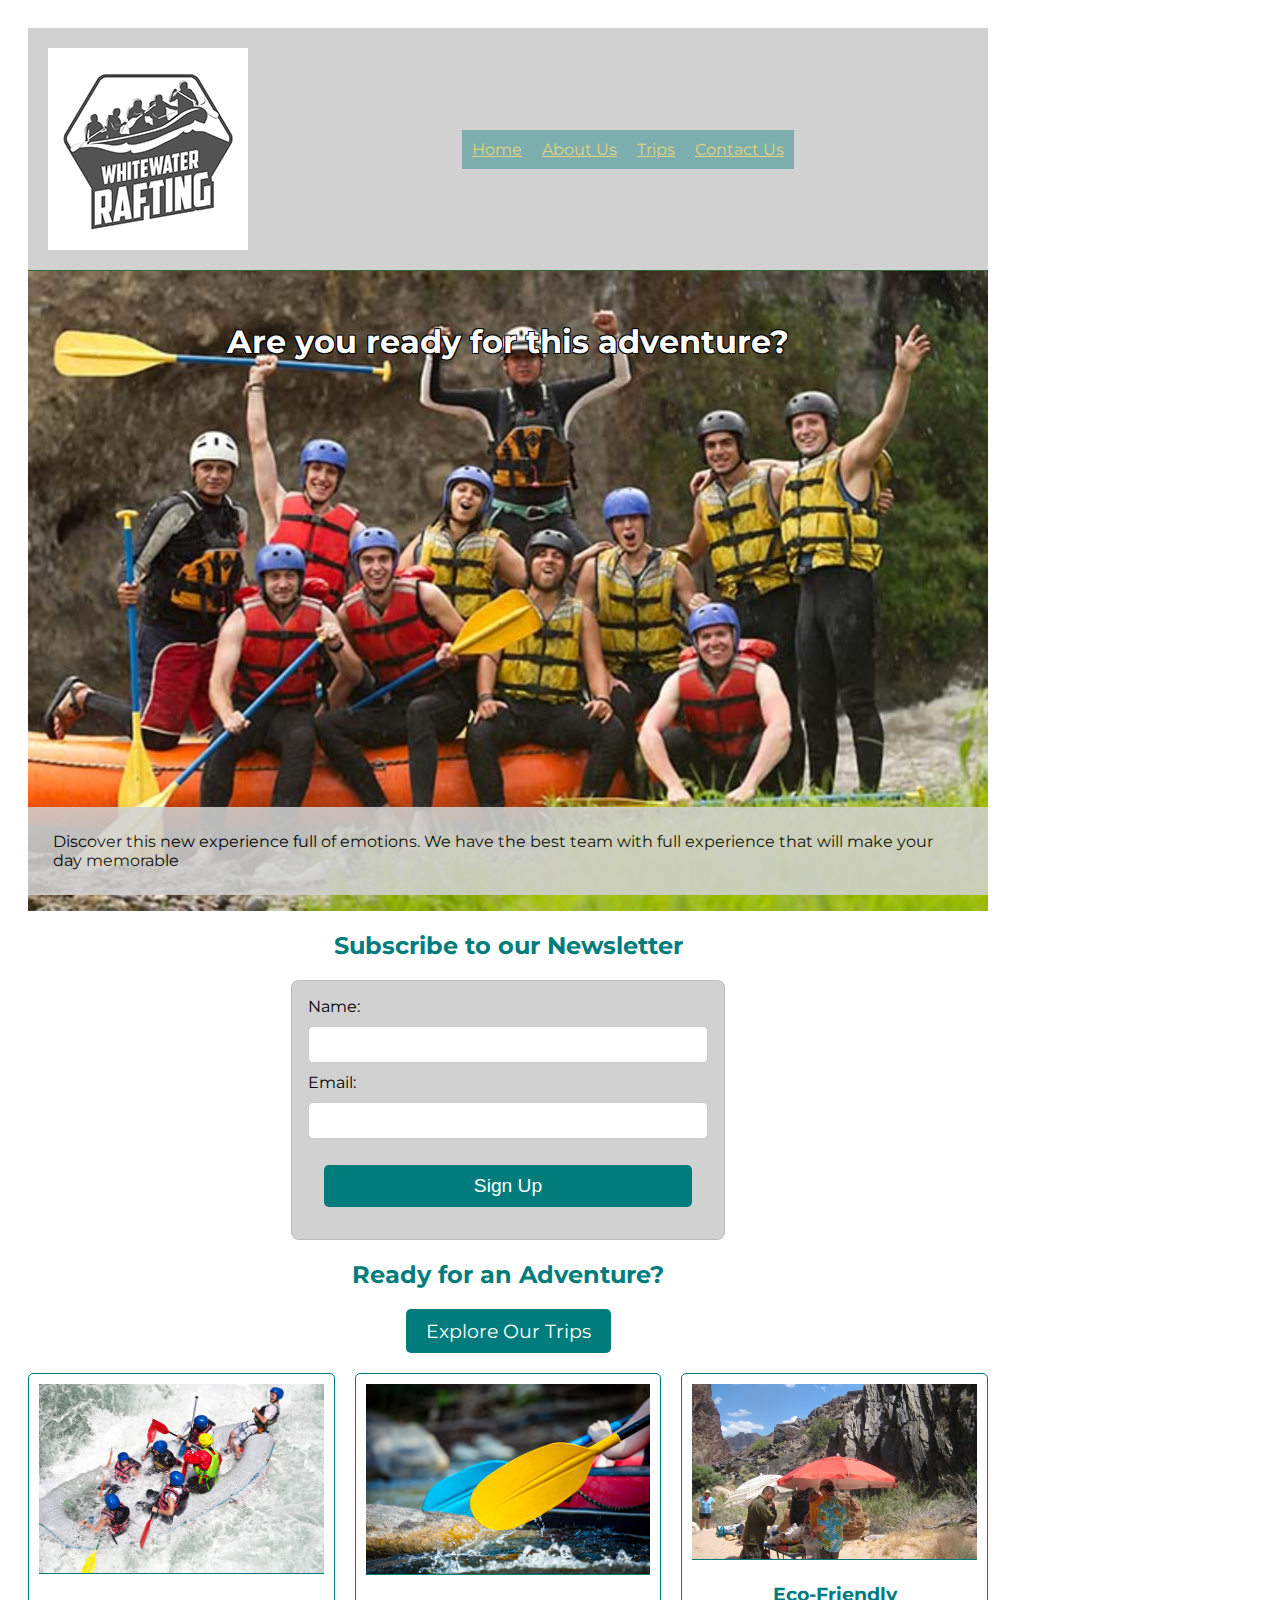
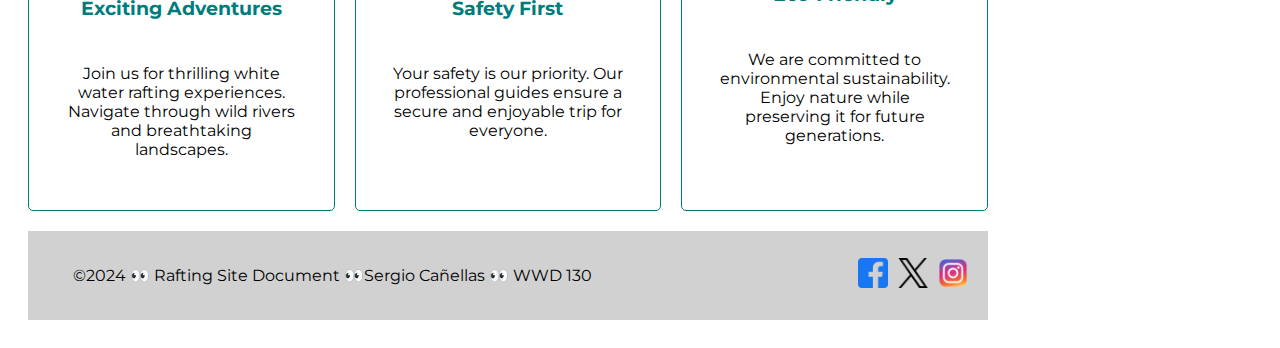
==== wwr/index.html @ 9ff25d5b "w 06 added" ====
<!DOCTYPE html>
<html lang="en">
<head>
    <meta charset="UTF-8">
    <meta name="viewport" content="width=device-width, initial-scale=1.0">
    <title>Rafting Site Plan Home | Sergio Cañellas</title>
    <meta name="description" content="This home page about Rafting Site White Water River">
    <meta name="author" content="Sergio Cañellas">
    <link rel="stylesheet" href="styles/rafting.css">
</head>
<body>
    <header>
        <img src="images/logo.png" alt="Rafting site logo">
        <nav>
            <ul class="navigation">
                <li><a href="index.html"> Home </a></li>
                <li><a href="about.html"> About Us </a></li>
                <li><a href="trips.html"> Trips </a></li>
                <li><a href="contact.html"> Contact Us </a></li>
            </ul>
        </nav>
    </header>
    <main>
        <div class="home">
            <img src="images/history_1.jpg" alt="History">
            <h1>Are you ready for this adventure?</h1>
            <article>
                <p>Discover this new experience full of emotions. We have the best team with full experience that will make your day memorable</p>
            </article>
        </div>
        
        <!-- Newsletter Signup Form -->
        <section class="newsletter">
            <h2>Subscribe to our Newsletter</h2>
            <form>
                <label for="name">Name:</label>
                <input type="text" id="name" name="name" required>
                <label for="email">Email:</label>
                <input type="email" id="email" name="email" required>
                <button type="submit">Sign Up</button>
            </form>
        </section>

        <!-- Call to Action -->
        <section class="cta">
            <h2>Ready for an Adventure?</h2>
            <a href="trips.html" class="btn">Explore Our Trips</a>
        </section>

        <!-- Grid Layout Section -->
        <section class="info-grid">
            <div class="grid-item">
                <img src="images/adventure_2.jpg" alt="Exciting Adventures">
                <h3>Exciting Adventures</h3>
                <p>Join us for thrilling white water rafting experiences. Navigate through wild rivers and breathtaking landscapes.</p>
            </div>
            <div class="grid-item">
                <img src="images/adventure_1.jpg" alt="Safety First">
                <h3>Safety First</h3>
                <p>Your safety is our priority. Our professional guides ensure a secure and enjoyable trip for everyone.</p>
            </div>
            <div class="grid-item">
                <img src="images/employee2.jpg" alt="Eco-Friendly">
                <h3>Eco-Friendly</h3>
                <p>We are committed to environmental sustainability. Enjoy nature while preserving it for future generations.</p>
            </div>
        </section>
    </main>
    <footer>
        <p>&#169;2024 👀 Rafting Site Document 👀Sergio Cañellas 👀 WWD 130</p>
        <nav class="sociallinks">
            <a href="https://www.facebook.com/"><img src="images/facebook.webp" alt="Facebook"></a>
            <a href="https://twitter.com/"><img src="images/X_twitter.webp" alt="X"></a>
            <a href="https://www.instagram.com/"><img src="images/instagram.webp" alt="Instagram"></a>
        </nav>
    </footer>
</body>
</html>
---- wwr/styles/rafting.css ----
@import url('https://fonts.googleapis.com/css2?family=Montserrat:ital,wght@0,100..900;1,100..900&family=Roboto:ital,wght@0,100;0,300;0,400;0,500;0,700;0,900;1,100;1,300;1,400;1,500;1,700;1,900&display=swap');

:root{
    --primary-color: #007c7c; /*007c7c-336633-d1d1d1-ffd700-c8c8d0*/
    --secondary-color:#336633;
    --accent1-color: #d1d1d1;
    --accent2-color: #ffd700;
    --heading-font: 'Rototo' sans-serif;
    --paragraph-font: 'Montserrat', sans-serif;    
    /*opcion 2: cbe1ed-1f7a38-bbbbbb-ff7f00-d56062*/
    --nav-background-color:#cbe1ed;
    --nav-link-color: #1f7a38;
    --nav-hover-link-color: #bbbbbb;
    --nav-hover-background-color: #d56062;
}

body {
    font-family: var(--paragraph-font);
    max-width: 960px;
    padding: 20px;
}

h1, h2, h3, h4, h5, h6 {
    font-family: var(--heading-font); 
    color: var(--primary-color)
  }

header{
    padding: 20px;
    background-color: var(--accent1-color);
    display: grid;
    grid-template-columns: auto 1fr;
    align-items: center;
	border-bottom: 1px solid var(--secondary-color);
	max-width: 1000px;
  }
header img{
    max-width: 1000px;
}
nav{
    text-align: right;
    display: flex;
    justify-content: center;
}
.navigation{
    display: flex;
	list-style: none;
}
.navigation a{
    padding: 10px;
    background-color: var(--primary-color);
    opacity: 0.40;
    color: var(--accent2-color);
    display: block;
}
.navigation a:hover {
	color: var(--nav-background-color);
	font-weight: 700;
	text-decoration: underline;
}
p{
    padding: 25px;
  }

.history-section {
    padding: 20px;
    text-align: center;
    background-color: var(--accent1-color); 
}

.history-content {
    display: grid;
    grid-template-columns: auto auto auto;
    gap: 20px;
    align-items: center;
    border: #007c7c;
}
.history-content img {
    max-width: 100%;
    height: auto;
    border: #007c7c;
}
.history-text {
    text-align: justify;
    margin: 0 10px;
}
.hero{
    position: relative;
}   
.hero img{
    display: block;
    width: 100%;
    height: auto;
}
.hero h1{
    position: absolute;
    top: 20px;
    right: 400px ;
}
.hero article{
    position: absolute;
    bottom: 300px;
    opacity: 0.87;
}
.hero article img{
    float: right;
    margin-left: 10px;
    margin-top: 30px;
    width: 200px;
}
.hero article p{
    padding: 25px;
    background-color: var(--accent1-color);
}
.adventures-section {
    padding: 20px;
    background-color: var(--accent1-color); 
    text-align: center;
}  
.adventures-grid {
    display: grid;
    grid-template-columns: repeat(5, auto); 
    gap: 10px;
    align-items: center;
}
figure {
    margin: 0;
    text-align: center;
}
figure img {
    width: 100%;
    height: auto;
    display: block;
}
figcaption {
    margin-top: 5px;
    font-style: italic;
    color: #555;
}
footer {
    display: flex;
    justify-content: space-between;
    align-items: center;
    padding: 10px 20px;
    background-color: var(--accent1-color); 
}
footer p {
    margin: 0;
}

button {
    margin: 1rem;
    background-color: var(--primary-color);
    color: #fff;
    border: none;
    border-radius: .5rem;
    padding: .75rem;
    font-size: 1.2rem;
    align-items: center;
}

form {
    width: 650px;
    margin: 5px;
    padding: 1rem;
    border: 1px solid rgba(0, 0, 0, 0.1);
    border-radius: 0.5rem;
    background-color: var(--accent1-color);
    display: grid;
}

fieldset {
    display: grid;
    grid-gap: .5rem;
    margin: 1rem;
    border: 1px solid rgba(0, 0, 0, 0.2);
    padding: 1rem;  
}

button:hover{
    background-color: var(--nav-hover-background-color);
}

.sociallinks {
    display: flex;
    gap: 10px; /* Espacio entre los iconos */
}
.sociallinks a {
    display: inline-block;
}
.sociallinks img {
    width: 30px; 
    height: auto;
}

.contact {
    padding: 5px;
}

.map {
    border: 0;
}

.form-contact {
    padding: 5px;
    display: grid;
    align-items: start;
}

.container-info {
    display: flex;
    justify-content: space-between;
    align-items: flex-start;
    margin: 20px    ;
    margin-bottom: 50px;
    gap: 20px;
}
.contact-info {
    flex: 2;
    margin-right: 20px;
}
.contact {
    margin: 10px 0;
}

.map iframe {
    width: 100%;
    max-width: 450px;
    height: 250px;
}

.image-container {
    flex: 1;
    display: flex;
    flex-direction: column;
    align-items: center;  
    justify-content: center; 
    gap: 20px; 
}

.image-container img {
    width: 180px; /* Ajusta el tamaño de las imágenes */
    height: auto;
    border-radius: 10px;
}
.button-container {
    display: flex;
    justify-content: center;
    width: 100%;
    margin-top: 15px;
}


.home{
    position: relative;
}   
.home img{
    display: block;
    width: 100%;
    height: auto;
}
.home h1{
    position: absolute;
    top: 20px;
    left: 50%;
    transform: translateX(-50%);
    padding: 10px 20px;
    border-radius: 5px;
    white-space: nowrap; 
    font-size: 2rem;
    color: #fff;
    text-shadow: 
        -1px -1px 0 #000,  
         1px -1px 0 #000,
        -1px  1px 0 #000,
         1px  1px 0 #000; 
}
.home article{
    position: absolute;
    bottom: 0px;
    opacity: 0.87;
}

.home article p{
    padding: 25px;
    background-color: var(--accent1-color);
}


.newsletter {
    text-align: center;
    margin: 20px 0;
}

.newsletter form {
    display: grid;
    gap: 10px;
    max-width: 400px;
    margin: 0 auto;
}

.newsletter label {
    text-align: left;
}

.newsletter input {
    padding: 10px;
    border: 1px solid #ccc;
    border-radius: 5px;
}

.newsletter button {
    background-color: var(--primary-color);
    color: #fff;
    border: none;
    padding: 10px;
    border-radius: 5px;
    cursor: pointer;
}

.newsletter button:hover {
    background-color: var(--nav-hover-background-color);
}

.cta {
    text-align: center;
    margin: 20px 0;
}

.cta .btn {
    background-color: var(--primary-color);
    color: #fff;
    padding: 10px 20px;
    text-decoration: none;
    border-radius: 5px;
    display: inline-block;
    font-size: 1.2rem;
}

.cta .btn:hover {
    background-color: var(--nav-hover-background-color);
}

.info-grid {
    display: grid;
    gap: 20px;
    grid-template-columns: repeat(auto-fit, minmax(300px, 1fr));
    margin: 20px 0;
}

.grid-item {
    text-align: center;
    padding: 10px;
    border: 1px solid var(--primary-color);
    border-radius: 5px;
}

.grid-item img {
    max-width: 100%;
    border-bottom: 1px solid var(--primary-color);
}
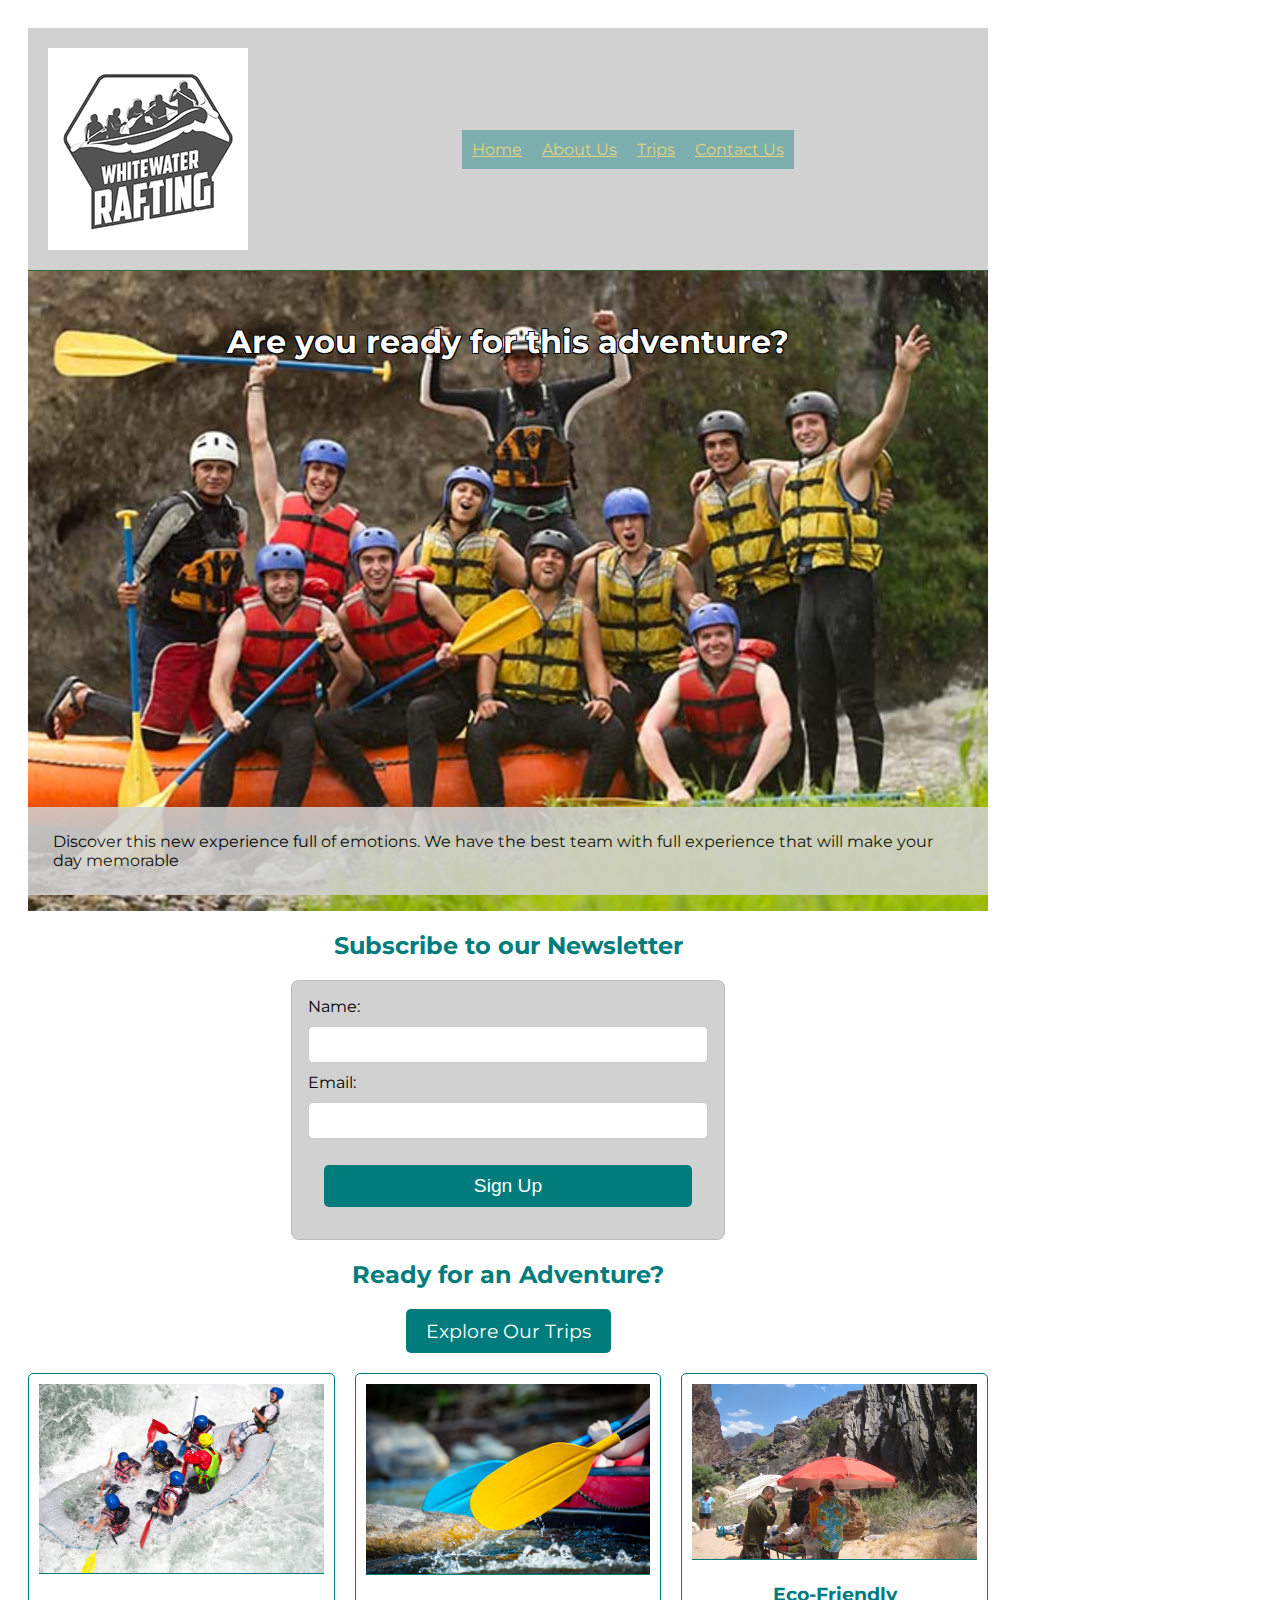
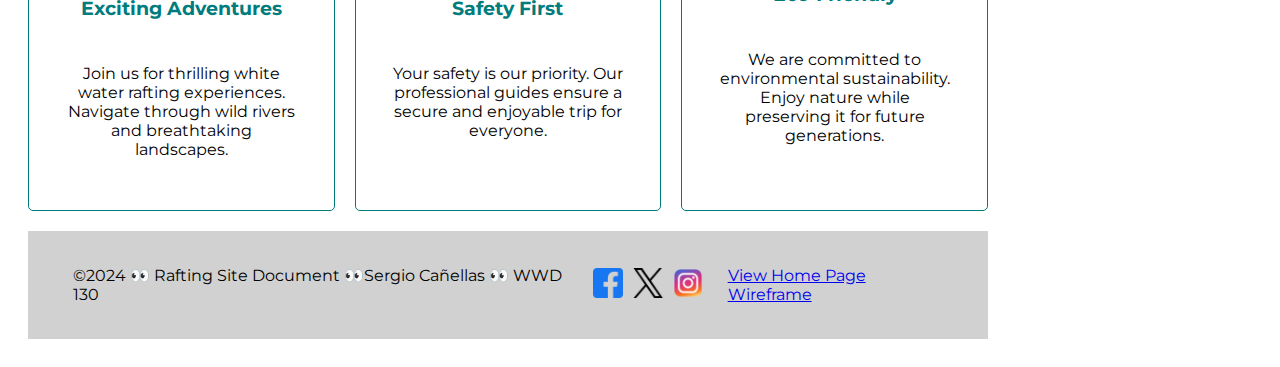
==== commit 0e96d8b7: "w7 added" ====
--- a/wwr/index.html
+++ b/wwr/index.html
@@ -73,6 +73,7 @@
             <a href="https://twitter.com/"><img src="images/X_twitter.webp" alt="X"></a>
             <a href="https://www.instagram.com/"><img src="images/instagram.webp" alt="Instagram"></a>
         </nav>
+        <p><a href="images/home_wireframe.JPG" target="_blank">View Home Page Wireframe</a></p>
     </footer>
 </body>
 </html>--- a/wwr/styles/rafting.css
+++ b/wwr/styles/rafting.css
@@ -3,7 +3,7 @@
 :root{
     --primary-color: #007c7c; /*007c7c-336633-d1d1d1-ffd700-c8c8d0*/
     --secondary-color:#336633;
-    --accent1-color: #d1d1d1;
+    --accent1-color: #d1d1d1;  /*#007c7c;*/
     --accent2-color: #ffd700;
     --heading-font: 'Rototo' sans-serif;
     --paragraph-font: 'Montserrat', sans-serif;    
@@ -358,4 +358,60 @@
 .grid-item img {
     max-width: 100%;
     border-bottom: 1px solid var(--primary-color);
+}
+
+.call-to-action {
+    text-align: center;
+    margin: 2rem 0;
+}
+
+.btn-contact:hover {
+    background: #0056b3;
+}
+
+.trip-descriptions {
+    display: grid;
+    grid-template-columns: repeat(auto-fit, minmax(250px, 1fr));
+    gap: 1rem;
+    margin: 2rem 0;
+}
+.trip {
+    background: #f4f4f4;
+    border: 1px solid #ddd;
+    border-radius: 5px;
+    overflow: hidden;
+    display: flex;
+    flex-direction: column;
+    align-items: center;
+}
+
+.trip img {
+    width: 100%;
+    height: auto;
+}
+
+.trip-info {
+    padding: 1rem;
+    text-align: center;
+}
+
+.trips-table {
+    margin: 2rem 0;
+}
+
+table {
+    width: 100%;
+    border-collapse: collapse;
+    margin-bottom: 2rem;
+}
+
+table th, table td {
+    border: 1px solid #ddd;
+    padding: 0.5rem;
+    text-align: center;
+}
+
+table th {
+    background: #333;
+    color: #fff;
 }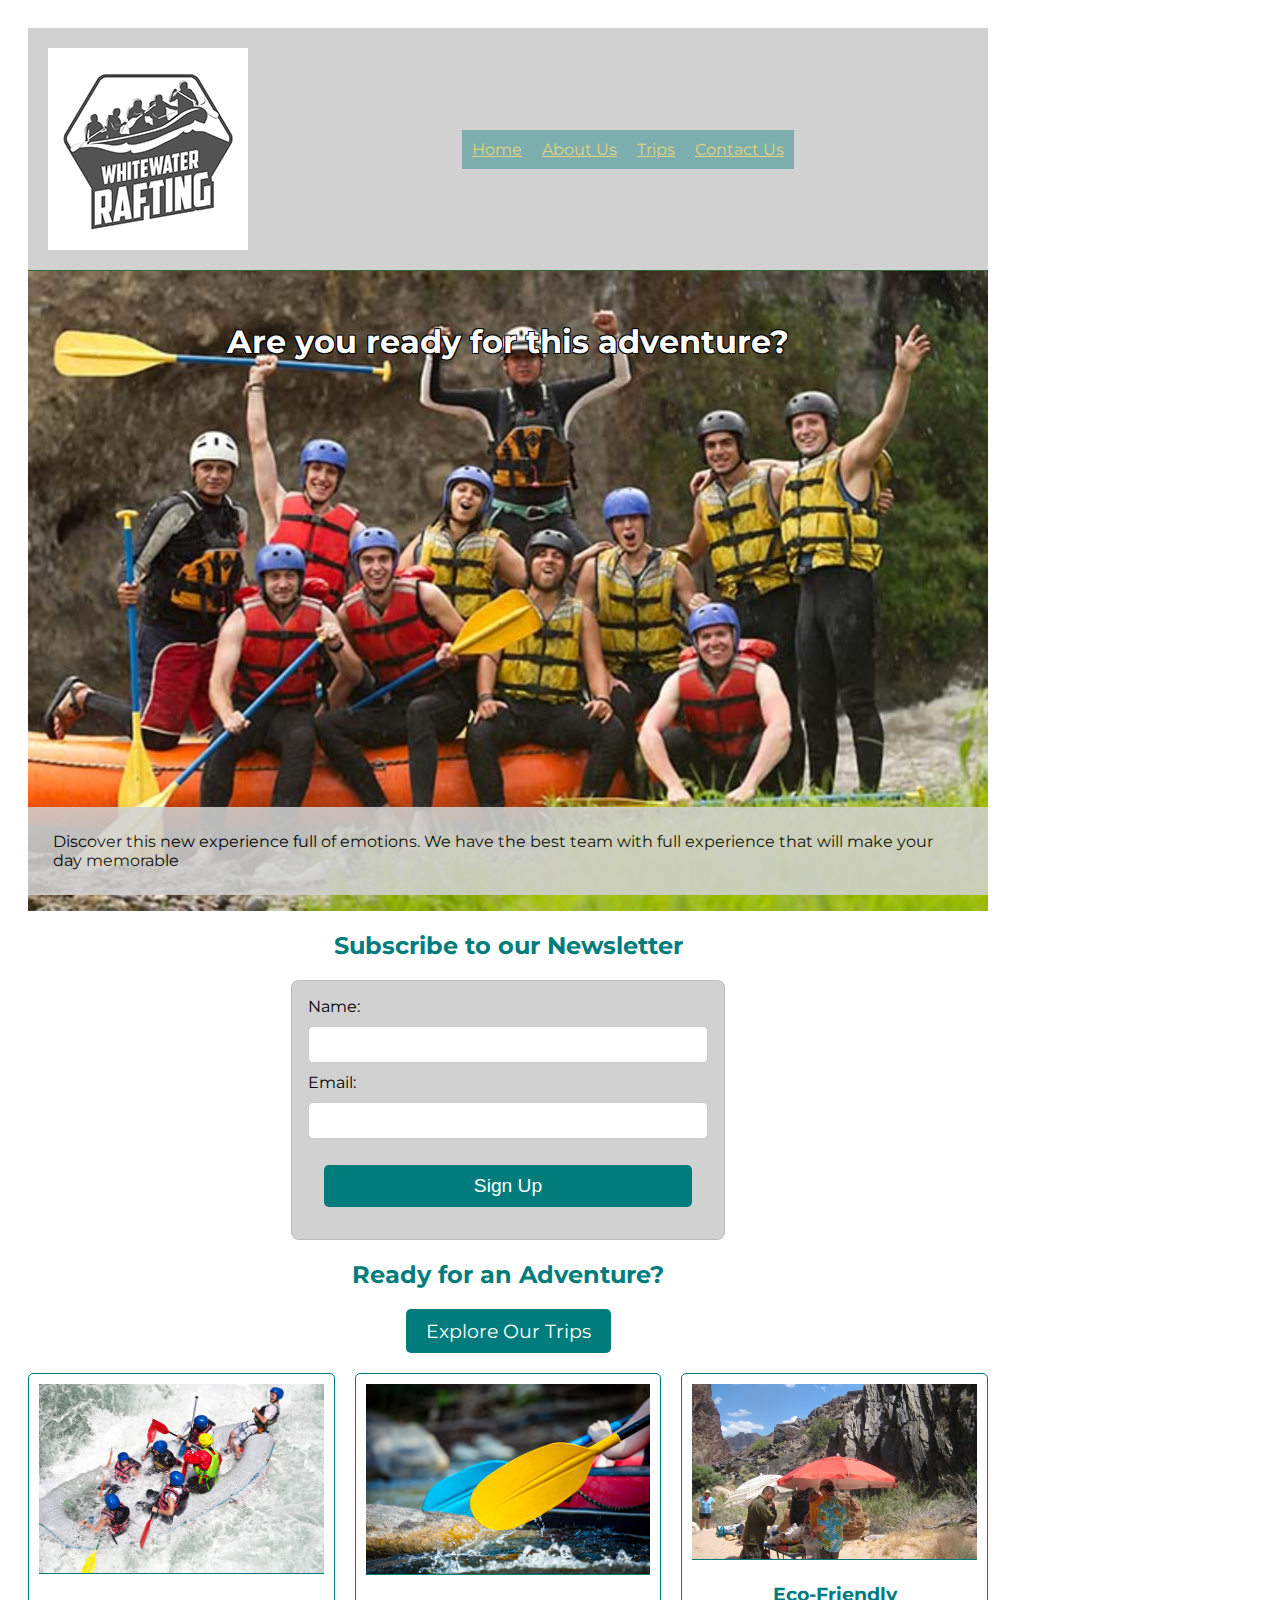
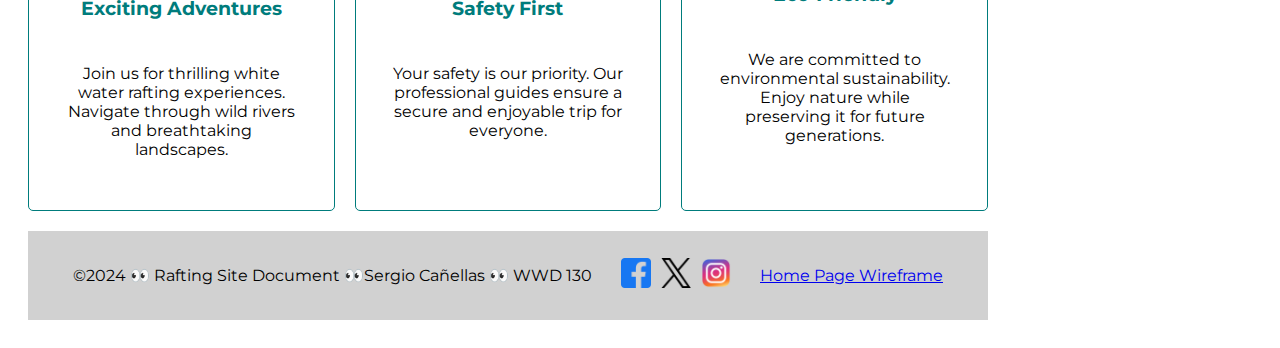
==== commit b768150e: "w7 new" ====
--- a/wwr/index.html
+++ b/wwr/index.html
@@ -73,7 +73,7 @@
             <a href="https://twitter.com/"><img src="images/X_twitter.webp" alt="X"></a>
             <a href="https://www.instagram.com/"><img src="images/instagram.webp" alt="Instagram"></a>
         </nav>
-        <p><a href="images/home_wireframe.JPG" target="_blank">View Home Page Wireframe</a></p>
+        <p><a href="images/home_wireframe.JPG" target="_blank">Home Page Wireframe</a></p>
     </footer>
 </body>
 </html>